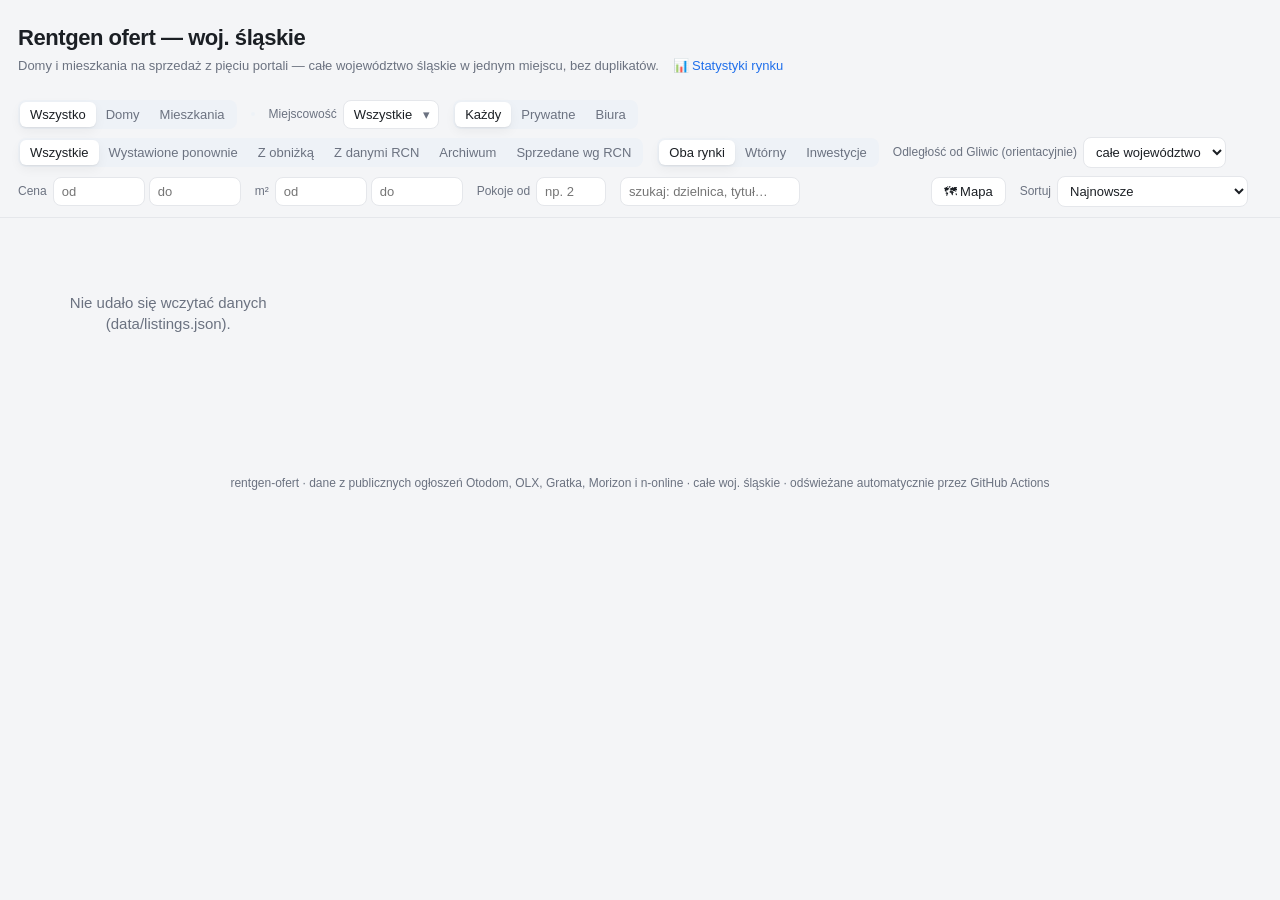
==== site/index.html @ e2221641 "New features" ====
<!doctype html>
<html lang="pl">
<head>
  <meta charset="utf-8">
  <meta name="viewport" content="width=device-width, initial-scale=1">
  <title>Rentgen ofert — woj. śląskie</title>
  <meta name="description" content="Wszystkie oferty sprzedaży domów i mieszkań w województwie śląskim (Otodom, OLX, Gratka, Morizon, n-online) w jednym miejscu.">
  <link rel="stylesheet" href="styles.css?v=8">
</head>
<body>
  <header>
    <h1>Rentgen ofert — woj. śląskie</h1>
    <div class="sub">Domy i mieszkania na sprzedaż z pięciu portali — całe województwo śląskie w jednym miejscu, bez duplikatów.
    <a class="backlink" href="stats.html">📊 Statystyki rynku</a></div>
    <div class="stats" id="stats"></div>
  </header>

  <div class="controls">
    <div class="group">
      <div class="seg" data-key="type">
        <button data-val="all" class="active">Wszystko</button>
        <button data-val="house">Domy</button>
        <button data-val="flat">Mieszkania</button>
      </div>
    </div>
    <div class="group">
      <div class="seg" data-key="source" id="source-seg"></div>
    </div>
    <div class="group"><label>Miejscowość</label>
      <div class="ms" id="loc-ms">
        <button type="button" class="ms-btn" id="loc-btn">Wszystkie</button>
        <div class="ms-pop" id="loc-pop" hidden>
          <input type="search" id="loc-search" placeholder="szukaj miejscowości…" autocomplete="off">
          <div class="ms-list" id="loc-list"></div>
          <div class="ms-foot"><button type="button" id="loc-clear">wyczyść wybór</button></div>
        </div>
      </div>
    </div>
    <div class="group">
      <div class="seg" data-key="owner">
        <button data-val="all" class="active">Każdy</button>
        <button data-val="private">Prywatne</button>
        <button data-val="agency">Biura</button>
      </div>
    </div>
    <div class="group">
      <div class="seg" data-key="history">
        <button data-val="all" class="active">Wszystkie</button>
        <button data-val="relisted">Wystawione ponownie</button>
        <button data-val="dropped">Z obniżką</button>
        <button data-val="rcn">Z danymi RCN</button>
        <button data-val="sold">Archiwum</button>
        <button data-val="sold_rcn">Sprzedane wg RCN</button>
      </div>
    </div>
    <div class="group">
      <div class="seg" data-key="market">
        <button data-val="all" class="active">Oba rynki</button>
        <button data-val="secondary">Wtórny</button>
        <button data-val="primary">Inwestycje</button>
      </div>
    </div>
    <div class="group"><label>Odległość od Gliwic (orientacyjnie)</label>
      <select id="distance">
        <option value="all">całe województwo</option>
        <option value="5">≤ 5 km</option>
        <option value="10">≤ 10 km</option>
        <option value="15">≤ 15 km</option>
        <option value="20">≤ 20 km</option>
        <option value="30">≤ 30 km</option>
        <option value="40">≤ 40 km</option>
      </select>
    </div>
    <div class="group"><label>Cena</label>
      <input class="num" id="min-price" type="number" placeholder="od" min="0" step="10000">
      <input class="num" id="max-price" type="number" placeholder="do" min="0" step="10000">
    </div>
    <div class="group"><label>m²</label>
      <input class="num" id="min-area" type="number" placeholder="od" min="0">
      <input class="num" id="max-area" type="number" placeholder="do" min="0">
    </div>
    <div class="group"><label>Pokoje od</label>
      <input class="num" id="min-rooms" type="number" placeholder="np. 2" min="0" style="width:70px">
    </div>
    <div class="group">
      <input class="txt" id="q" type="search" placeholder="szukaj: dzielnica, tytuł…">
    </div>
    <div class="spacer"></div>
    <div class="group">
      <button type="button" id="map-btn" class="mapbtn" title="pokaż oferty na mapie">🗺 Mapa</button>
    </div>
    <div class="group"><label>Sortuj</label>
      <select id="sort">
        <option value="newest">Najnowsze</option>
        <option value="discount">Największa obniżka</option>
        <option value="vsrcn">Cena vs transakcje RCN ↑</option>
        <option value="price_asc">Cena ↑</option>
        <option value="price_desc">Cena ↓</option>
        <option value="ppm_asc">zł/m² ↑</option>
        <option value="area_desc">Powierzchnia ↓</option>
      </select>
    </div>
    <div class="group" id="count" style="color:var(--muted);font-size:13px"></div>
  </div>

  <main>
    <div class="chips" id="chips" hidden></div>
    <div id="map" hidden></div>
    <div class="grid" id="grid"></div>
  </main>

  <footer>
    rentgen-ofert · dane z publicznych ogłoszeń Otodom, OLX, Gratka, Morizon i n-online · całe woj. śląskie · odświeżane automatycznie przez GitHub Actions
  </footer>

  <script src="app.js?v=20"></script>
</body>
</html>
---- site/styles.css ----
:root {
  --bg: #f4f5f7;
  --card: #ffffff;
  --text: #1b1f24;
  --muted: #6b7280;
  --line: #e5e7eb;
  --accent: #1f6feb;
  --otodom: #00b3a4;
  --olx: #002f34;
  --chip: #eef2f7;
  --shadow: 0 1px 2px rgba(0,0,0,.06), 0 4px 12px rgba(0,0,0,.05);
}
@media (prefers-color-scheme: dark) {
  :root {
    --bg: #0f1216; --card: #181c22; --text: #e6e8eb; --muted: #9aa3ad;
    --line: #2a2f37; --chip: #232932; --shadow: 0 1px 2px rgba(0,0,0,.4);
  }
}
* { box-sizing: border-box; }
body {
  margin: 0; background: var(--bg); color: var(--text);
  font: 15px/1.45 -apple-system, "Segoe UI", Roboto, Helvetica, Arial, sans-serif;
}
a { color: inherit; }
header {
  padding: 22px 18px 8px; max-width: 1280px; margin: 0 auto;
}
h1 { margin: 0; font-size: 22px; letter-spacing: -.02em; }
.sub { color: var(--muted); font-size: 13px; margin-top: 3px; }
.backlink { color: var(--accent); text-decoration: none; margin-left: 10px; }
.backlink:hover { text-decoration: underline; }
.stats { margin-top: 6px; font-size: 13px; color: var(--muted); }
.stats b { color: var(--text); }

.controls {
  position: sticky; top: 0; z-index: 5; background: var(--bg);
  border-bottom: 1px solid var(--line);
  padding: 10px 18px; max-width: 1280px; margin: 0 auto;
  display: flex; flex-wrap: wrap; gap: 8px 14px; align-items: center;
}
.group { display: inline-flex; gap: 4px; align-items: center; }
.group > label { font-size: 12px; color: var(--muted); margin-right: 2px; }
.seg { display: inline-flex; background: var(--chip); border-radius: 8px; padding: 2px; }
.seg button {
  border: 0; background: transparent; color: var(--muted); cursor: pointer;
  padding: 5px 10px; border-radius: 6px; font-size: 13px;
}
.seg button.active { background: var(--card); color: var(--text); box-shadow: var(--shadow); }
input.num, input.txt, select {
  background: var(--card); color: var(--text); border: 1px solid var(--line);
  border-radius: 8px; padding: 6px 8px; font-size: 13px;
}
input.num { width: 92px; }
input.txt { width: 180px; }
.spacer { flex: 1 1 auto; }

main { max-width: 1280px; margin: 14px auto 60px; padding: 0 18px; }
.grid {
  display: grid; gap: 14px;
  grid-template-columns: repeat(auto-fill, minmax(250px, 1fr));
}
.card {
  background: var(--card); border: 1px solid var(--line); border-radius: 12px;
  overflow: hidden; box-shadow: var(--shadow); cursor: pointer;
  display: flex; flex-direction: column; transition: transform .08s ease;
}
.card:hover { transform: translateY(-2px); }
.thumb { aspect-ratio: 4 / 3; background: var(--chip); position: relative; }
.thumb img { width: 100%; height: 100%; object-fit: cover; display: block; }
.thumb .noimg {
  position: absolute; inset: 0; display: grid; place-items: center;
  color: var(--muted); font-size: 13px;
}
.badges { position: absolute; top: 8px; left: 8px; display: flex; gap: 5px; }
.badge {
  font-size: 11px; font-weight: 600; color: #fff; padding: 2px 7px; border-radius: 999px;
}
.badge.otodom { background: var(--otodom); }
.badge.olx { background: var(--olx); }
.badge.gratka { background: #ff5a1f; }
.badge.morizon { background: #2b4c7e; }
.badge\.nieruchomosci-online,
.badge.nieruchomosci-online { background: #2e7d32; }
.tag-priv {
  position: absolute; top: 8px; right: 8px; font-size: 11px; font-weight: 600;
  background: rgba(0,0,0,.62); color: #fff; padding: 2px 7px; border-radius: 999px;
}
.body { padding: 10px 12px 12px; display: flex; flex-direction: column; gap: 4px; }
.price { font-size: 18px; font-weight: 700; letter-spacing: -.01em; }
.price .cheap { color: #1a7f37; }
@media (prefers-color-scheme: dark) { .price .cheap { color: #4ade80; } }
.price .pmax { font-size: 12px; color: var(--muted); font-weight: 500; margin-left: 7px; }
.offers .best { background: #1a7f37; color: #fff; font-size: 10px; font-weight: 700;
  padding: 1px 6px; border-radius: 999px; margin: 0 4px; }
.ppm { font-size: 12px; color: var(--muted); font-weight: 500; }
.facts { font-size: 13px; color: var(--text); }
.title { font-size: 12.5px; color: var(--muted); display: -webkit-box;
  -webkit-line-clamp: 2; -webkit-box-orient: vertical; overflow: hidden; }
.loc { font-size: 12.5px; color: var(--muted); }
.also { margin-top: 4px; font-size: 12px; }
.also a { color: var(--accent); text-decoration: none; }
.offers { margin-top: 6px; padding-top: 6px; border-top: 1px dashed var(--line);
  display: flex; flex-direction: column; gap: 2px; }
.offers-h { font-size: 11px; color: var(--muted); font-weight: 600; margin-bottom: 1px; }
.offers a { color: var(--accent); text-decoration: none; font-size: 12px; }
.offers a:hover { text-decoration: underline; }
.hist { margin-top: 5px; font-size: 12px; color: var(--muted);
  display: flex; flex-wrap: wrap; gap: 3px 8px; align-items: center; }
.hist .relist { background: #b45309; color: #fff; font-weight: 700;
  font-size: 10px; padding: 1px 6px; border-radius: 999px; }
.hist .trail { color: var(--text); }
.hist .since { opacity: .75; }
.empty { text-align: center; color: var(--muted); padding: 60px 0; }
/* town multi-select */
.ms { position: relative; }
.ms-btn {
  background: var(--card); color: var(--text); border: 1px solid var(--line);
  border-radius: 8px; padding: 6px 26px 6px 10px; font-size: 13px; cursor: pointer;
  max-width: 200px; white-space: nowrap; overflow: hidden; text-overflow: ellipsis;
}
.ms-btn::after { content: "▾"; position: absolute; right: 9px; color: var(--muted); }
.ms-btn.has-sel { border-color: var(--accent); color: var(--accent); font-weight: 600; }
.ms-pop {
  position: absolute; top: calc(100% + 6px); left: 0; z-index: 20; width: 280px;
  background: var(--card); border: 1px solid var(--line); border-radius: 10px;
  box-shadow: var(--shadow); padding: 8px; display: flex; flex-direction: column; gap: 6px;
}
.ms-pop input[type="search"] {
  width: 100%; background: var(--bg); color: var(--text); border: 1px solid var(--line);
  border-radius: 7px; padding: 6px 8px; font-size: 13px;
}
.ms-list { max-height: 260px; overflow: auto; display: flex; flex-direction: column; }
.ms-item {
  display: flex; align-items: center; gap: 8px; padding: 5px 6px; border-radius: 6px;
  font-size: 13px; cursor: pointer;
}
.ms-item:hover { background: var(--chip); }
.ms-item span { flex: 1 1 auto; overflow: hidden; text-overflow: ellipsis; white-space: nowrap; }
.ms-item b { color: var(--muted); font-weight: 500; font-size: 11px; }
.ms-empty { color: var(--muted); font-size: 13px; padding: 8px 6px; }
.ms-foot { display: flex; justify-content: flex-end; border-top: 1px solid var(--line); padding-top: 6px; }
.ms-foot button { background: transparent; border: 0; color: var(--accent); font-size: 12px; cursor: pointer; }

/* active-filter chips */
.chips { display: flex; flex-wrap: wrap; gap: 8px; margin: 0 0 14px; }
.chip {
  display: inline-flex; align-items: center; gap: 6px; background: var(--chip);
  color: var(--text); border: 1px solid var(--line); border-radius: 999px;
  padding: 4px 10px; font-size: 12.5px; cursor: pointer;
}
.chip:hover { border-color: var(--accent); }
.chip .x { color: var(--muted); font-size: 11px; }
.chip.reset { background: transparent; color: var(--muted); font-weight: 600; }
.chip.reset:hover { color: var(--accent); }

footer { text-align: center; color: var(--muted); font-size: 12px; padding: 20px; }

/* ---- property lifetime timeline + archive (sold/withdrawn) ---- */
.tl { margin-top: 7px; border-top: 1px dashed var(--line); padding-top: 6px; }
.tl summary { cursor: pointer; font-size: 12px; color: var(--accent); font-weight: 600;
  list-style: none; }
.tl summary::before { content: "▸ "; }
.tl[open] summary::before { content: "▾ "; }
.tl-body { margin-top: 5px; display: flex; flex-direction: column; gap: 3px; }
.tl-row { display: flex; gap: 8px; font-size: 12px; align-items: baseline; }
.tl-date { color: var(--muted); white-space: nowrap; font-variant-numeric: tabular-nums; }
.tl-what { color: var(--text); }
.tl-sale { color: #1a7f37; }
.tl-photos { margin-top: 4px; font-size: 12px; color: var(--muted); }
.tl-photos a { color: var(--accent); text-decoration: none; margin-right: 2px; }
.soldline { margin-top: 5px; font-size: 12.5px; color: #1a7f37; font-weight: 600; }
.goneline { margin-top: 5px; font-size: 12.5px; color: #b45309; font-weight: 600; }
.pastsale { margin-top: 4px; font-size: 12px; color: var(--text); }
.card.gone .thumb img { filter: grayscale(60%); opacity: .85; }
.tag-gone { position: absolute; bottom: 8px; left: 8px; background: #6b7280; color: #fff;
  font-size: 10px; font-weight: 700; padding: 2px 7px; border-radius: 6px;
  text-transform: uppercase; letter-spacing: .03em; }
.tag-gone.sold { background: #1a7f37; }

/* ---- chunked grid rendering ---- */
.card { content-visibility: auto; contain-intrinsic-size: 420px; }
.sentinel { height: 1px; grid-column: 1 / -1; }

/* ---- developer new-builds ---- */
.tag-dev { position: absolute; top: 8px; right: 8px; background: #6d28d9; color: #fff;
  font-size: 10px; font-weight: 700; padding: 2px 7px; border-radius: 6px;
  text-transform: uppercase; letter-spacing: .03em; }

/* [hidden] must win over display rules (lost in an earlier file truncation —
   .ms-pop sets display:flex which otherwise overrides the UA hidden style) */
[hidden] { display: none !important; }

/* ---- pin-address form on cards ---- */
.pinbox { margin-top: 6px; }
.pinbox summary { cursor: pointer; font-size: 12px; color: var(--muted); list-style: none; }
.pinbox summary:hover { color: var(--accent); }
.pin-form { margin-top: 6px; display: flex; flex-wrap: wrap; gap: 5px; align-items: center; }
.pin-form input { background: var(--chip); border: 1px solid var(--line); color: var(--text);
  border-radius: 6px; padding: 4px 7px; font-size: 12px; }
.pin-ul { flex: 1 1 120px; min-width: 110px; }
.pin-nr { width: 52px; }
.pin-x { width: 78px; }
.pin-copy { background: var(--accent); color: #fff; border: 0; border-radius: 6px;
  padding: 5px 9px; font-size: 12px; font-weight: 600; cursor: pointer; }
.pin-hint { flex-basis: 100%; font-size: 11px; color: var(--muted); }

/* ---- in-browser RCN check results ---- */
.pin-check { background: #1a7f37; color: #fff; border: 0; border-radius: 6px;
  padding: 5px 9px; font-size: 12px; font-weight: 600; cursor: pointer; }
.pin-check:disabled { opacity: .6; cursor: wait; }
.pin-results { flex-basis: 100%; font-size: 12px; margin-top: 4px; color: var(--text); }
.pin-deeds { margin-top: 4px; display: flex; flex-direction: column; gap: 2px; }
.pin-links { margin-top: 3px; }
.pin-links a { color: var(--accent); text-decoration: none; font-size: 12px; }
.pin-links a:hover { text-decoration: underline; }
.tl-src { color: var(--muted); font-size: 11px; }
.tl-src a { color: var(--accent); text-decoration: none; }
.hist .drop { background: #166534; color: #fff; font-weight: 700; font-size: 11px;
  padding: 1px 6px; border-radius: 6px; }

/* ---- cena vs transakcje RCN + negotiation arguments ---- */
.vsrcn { font-size: 12px; color: var(--muted); }
.vsrcn b { font-weight: 700; }
.vsrcn.over b { color: #b91c1c; }
.vsrcn.under b { color: #1a7f37; }
@media (prefers-color-scheme: dark) {
  .vsrcn.over b { color: #f87171; }
  .vsrcn.under b { color: #4ade80; }
}
.vsrcn-med { font-size: 11px; opacity: .8; }
.nego { margin-top: 7px; border-top: 1px dashed var(--line); padding-top: 6px; }
.nego summary { cursor: pointer; font-size: 12px; color: var(--accent); font-weight: 600;
  list-style: none; }
.nego summary::before { content: "▸ "; }
.nego[open] summary::before { content: "▾ "; }
.nego-body { margin-top: 5px; display: flex; flex-direction: column; gap: 4px; }
.nego-row { font-size: 12px; color: var(--text); }

/* ---- map view ---- */
.mapbtn { background: var(--card); color: var(--text); border: 1px solid var(--line);
  border-radius: 8px; padding: 6px 12px; font-size: 13px; cursor: pointer; }
.mapbtn.active { border-color: var(--accent); color: var(--accent); font-weight: 600; }
#map { height: 68vh; border: 1px solid var(--line); border-radius: 12px;
  margin: 0 0 14px; z-index: 1; background: var(--chip); }
.map-legend { background: var(--card); color: var(--text); border: 1px solid var(--line);
  border-radius: 8px; box-shadow: var(--shadow); padding: 7px 10px;
  font-size: 12px; line-height: 1.7; }
.map-legend .dot { display: inline-block; width: 10px; height: 10px; border-radius: 50%;
  margin: 0 4px 0 6px; vertical-align: -1px; }
.map-legend .dot:first-of-type { margin-left: 0; }
.map-pop { font: 13px/1.4 inherit; max-width: 260px; }
.map-pop img { width: 100%; max-height: 140px; object-fit: cover; border-radius: 8px;
  margin-bottom: 5px; }
.map-pop .price { font-weight: 700; font-size: 15px; }
.map-pop .facts { color: var(--muted); font-size: 12px; margin-top: 2px; }
.map-pop .t { font-size: 12px; margin-top: 3px; display: -webkit-box;
  -webkit-line-clamp: 2; -webkit-box-orient: vertical; overflow: hidden; }
.map-pop .approx { color: var(--muted); font-size: 11px; margin-top: 3px; }
.map-pop a { color: var(--accent); text-decoration: none; font-size: 12px;
  display: inline-block; margin-top: 4px; }
.leaflet-popup-content-wrapper, .leaflet-popup-tip {
  background: var(--card); color: var(--text); }
.leaflet-container { font: inherit; }
@media (prefers-color-scheme: dark) {
  .leaflet-tile { filter: invert(1) hue-rotate(180deg) brightness(.92) contrast(.9) saturate(.65); }
  .leaflet-control-attribution { background: rgba(24,28,34,.8); color: var(--muted); }
}
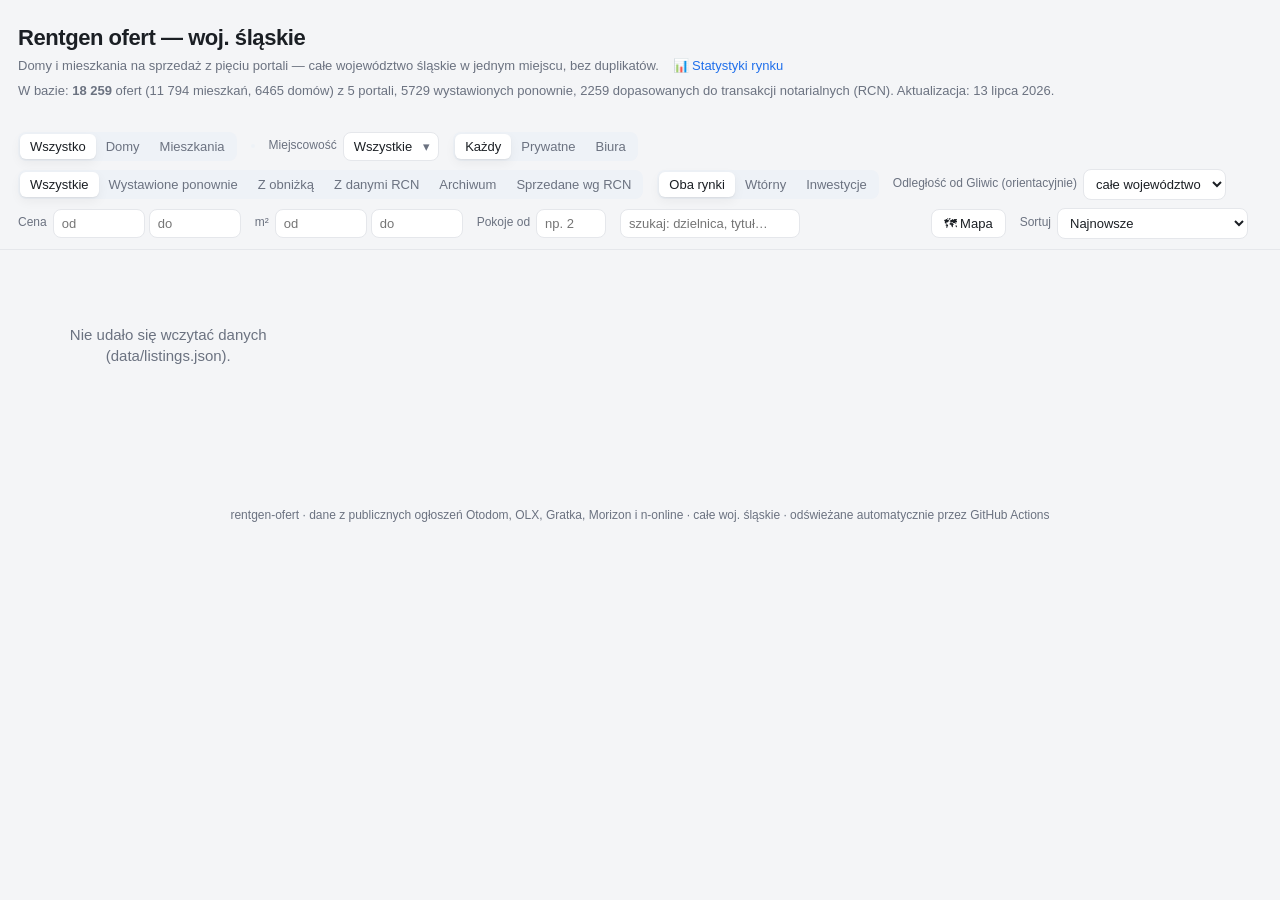
==== commit d421add3: "Agent-readiness: no-JS summary, Dataset JSON-LD, llms.txt, OG/canonical, robots+sitemap, 404 - scrip" ====
--- a/site/index.html
+++ b/site/index.html
@@ -5,6 +5,22 @@
   <meta name="viewport" content="width=device-width, initial-scale=1">
   <title>Rentgen ofert — woj. śląskie</title>
   <meta name="description" content="Wszystkie oferty sprzedaży domów i mieszkań w województwie śląskim (Otodom, OLX, Gratka, Morizon, n-online) w jednym miejscu.">
+  <link rel="canonical" href="https://110kc3.github.io/rentgen-ofert/">
+  <link rel="icon" href="favicon.svg" type="image/svg+xml">
+  <meta property="og:type" content="website">
+  <meta property="og:title" content="Rentgen ofert — woj. śląskie">
+  <meta property="og:description" content="Domy i mieszkania na sprzedaż z pięciu portali — całe województwo śląskie w jednym miejscu, bez duplikatów, z historią cen i cenami RCN.">
+  <meta property="og:url" content="https://110kc3.github.io/rentgen-ofert/">
+  <meta property="og:site_name" content="Rentgen ofert">
+  <meta property="og:locale" content="pl_PL">
+  <meta property="og:image" content="https://110kc3.github.io/rentgen-ofert/og.png">
+  <meta name="twitter:card" content="summary_large_image">
+  <meta name="twitter:title" content="Rentgen ofert — woj. śląskie">
+  <meta name="twitter:description" content="Domy i mieszkania na sprzedaż z pięciu portali — całe województwo śląskie w jednym miejscu, bez duplikatów.">
+  <meta name="twitter:image" content="https://110kc3.github.io/rentgen-ofert/og.png">
+  <!-- jsonld:start -->
+  <script type="application/ld+json">{"@context":"https://schema.org","@graph":[{"@type":"WebSite","name":"Rentgen ofert — woj. śląskie","url":"https://110kc3.github.io/rentgen-ofert/","inLanguage":"pl","description":"Wszystkie oferty sprzedaży domów i mieszkań w województwie śląskim (Otodom, OLX, Gratka, Morizon, n-online) w jednym miejscu, bez duplikatów, z historią cen i cenami transakcyjnymi RCN."},{"@type":"Dataset","name":"Oferty sprzedaży domów i mieszkań — woj. śląskie","description":"18 259 aktualnych ofert z 5 portali, odświeżane dwa razy dziennie; historia cen i dopasowania do transakcji notarialnych (RCN).","url":"https://110kc3.github.io/rentgen-ofert/","inLanguage":"pl","dateModified":"2026-07-13T12:20:13+00:00","isAccessibleForFree":true,"distribution":[{"@type":"DataDownload","encodingFormat":"application/json","contentUrl":"https://110kc3.github.io/rentgen-ofert/data/slaskie/meta.json"},{"@type":"DataDownload","encodingFormat":"application/json","contentUrl":"https://110kc3.github.io/rentgen-ofert/data/slaskie/stats.json"},{"@type":"DataDownload","encodingFormat":"application/json","contentUrl":"https://110kc3.github.io/rentgen-ofert/data/slaskie/rcnstats.json"},{"@type":"DataDownload","encodingFormat":"application/json","contentUrl":"https://110kc3.github.io/rentgen-ofert/data/slaskie/index.json","contentSize":"13 MB"},{"@type":"DataDownload","encodingFormat":"application/json","contentUrl":"https://110kc3.github.io/rentgen-ofert/data/slaskie/manifest.json"},{"@type":"DataDownload","encodingFormat":"application/json","contentUrl":"https://110kc3.github.io/rentgen-ofert/data/slaskie/archive.json","contentSize":"2 MB"}]}]}</script>
+<!-- jsonld:end -->
   <link rel="stylesheet" href="styles.css?v=8">
 </head>
 <body>
@@ -13,6 +29,15 @@
     <div class="sub">Domy i mieszkania na sprzedaż z pięciu portali — całe województwo śląskie w jednym miejscu, bez duplikatów.
     <a class="backlink" href="stats.html">📊 Statystyki rynku</a></div>
     <div class="stats" id="stats"></div>
+    <!-- summary:start -->
+    <p class="sub" id="data-summary">W bazie: <b>18 259</b> ofert
+    (11 794 mieszkań, 6465 domów) z 5 portali,
+    5729 wystawionych ponownie, 2259 dopasowanych do
+    transakcji notarialnych (RCN). Aktualizacja: 13 lipca 2026.</p>
+    <noscript><p class="sub">Lista ofert wymaga JavaScriptu. Surowe dane (JSON):
+    <a href="data/slaskie/meta.json">meta.json</a>, <a href="data/slaskie/stats.json">stats.json</a>,
+    <a href="data/slaskie/rcnstats.json">rcnstats.json</a> — pełny katalog w <a href="llms.txt">llms.txt</a>.</p></noscript>
+<!-- summary:end -->
   </header>
 
   <div class="controls">
--- a/site/styles.css
+++ b/site/styles.css
@@ -99,11 +99,15 @@
 .loc { font-size: 12.5px; color: var(--muted); }
 .also { margin-top: 4px; font-size: 12px; }
 .also a { color: var(--accent); text-decoration: none; }
-.offers { margin-top: 6px; padding-top: 6px; border-top: 1px dashed var(--line);
-  display: flex; flex-direction: column; gap: 2px; }
-.offers-h { font-size: 11px; color: var(--muted); font-weight: 600; margin-bottom: 1px; }
+.offers { margin-top: 6px; padding-top: 6px; border-top: 1px dashed var(--line); }
+.offers-h { font-size: 11px; color: var(--muted); font-weight: 600; margin-bottom: 1px;
+  cursor: pointer; list-style: none; }
+.offers-h::before { content: "▸ "; }
+.offers[open] .offers-h::before { content: "▾ "; }
+.offers-body { display: flex; flex-direction: column; gap: 2px; margin-top: 2px; }
 .offers a { color: var(--accent); text-decoration: none; font-size: 12px; }
 .offers a:hover { text-decoration: underline; }
+.lz { color: var(--muted); font-size: 12px; }
 .hist { margin-top: 5px; font-size: 12px; color: var(--muted);
   display: flex; flex-wrap: wrap; gap: 3px 8px; align-items: center; }
 .hist .relist { background: #b45309; color: #fff; font-weight: 700;
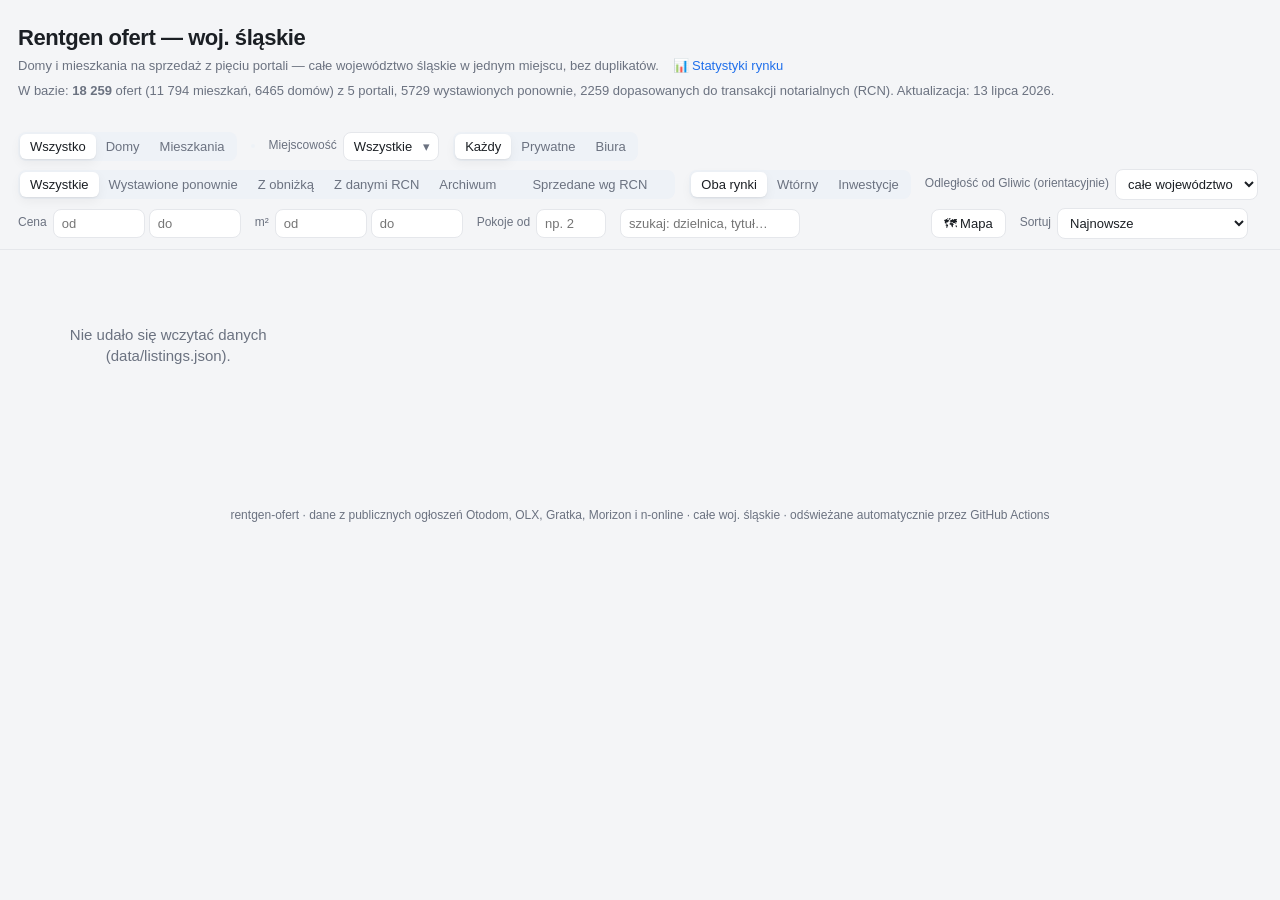
==== commit 0fbb73b8: "fix: explain empty views — RCN register freshness + filter blame "Sprzedane wg RCN" looked broken. I" ====
--- a/site/index.html
+++ b/site/index.html
@@ -6,6 +6,11 @@
   <title>Rentgen ofert — woj. śląskie</title>
   <meta name="description" content="Wszystkie oferty sprzedaży domów i mieszkań w województwie śląskim (Otodom, OLX, Gratka, Morizon, n-online) w jednym miejscu.">
   <link rel="canonical" href="https://110kc3.github.io/rentgen-ofert/">
+  <!-- Machine-readable twins. meta.json is the small summary (counts, freshness);
+       the full 13 MB offer index and the rest are listed as DataDownload nodes in
+       the Dataset JSON-LD below. -->
+  <link rel="alternate" type="text/markdown" href="https://110kc3.github.io/rentgen-ofert/llms.txt" title="llms.txt">
+  <link rel="alternate" type="application/json" href="https://110kc3.github.io/rentgen-ofert/data/slaskie/meta.json" title="Podsumowanie danych (JSON)">
   <link rel="icon" href="favicon.svg" type="image/svg+xml">
   <meta property="og:type" content="website">
   <meta property="og:title" content="Rentgen ofert — woj. śląskie">
@@ -74,8 +79,8 @@
         <button data-val="relisted">Wystawione ponownie</button>
         <button data-val="dropped">Z obniżką</button>
         <button data-val="rcn">Z danymi RCN</button>
-        <button data-val="sold">Archiwum</button>
-        <button data-val="sold_rcn">Sprzedane wg RCN</button>
+        <button data-val="sold">Archiwum<span class="segcount" id="cnt-sold"></span></button>
+        <button data-val="sold_rcn">Sprzedane wg RCN<span class="segcount" id="cnt-sold-rcn"></span></button>
       </div>
     </div>
     <div class="group">
--- a/site/styles.css
+++ b/site/styles.css
@@ -46,6 +46,15 @@
   padding: 5px 10px; border-radius: 6px; font-size: 13px;
 }
 .seg button.active { background: var(--card); color: var(--text); box-shadow: var(--shadow); }
+/* how many rows a view holds — an empty archive view otherwise reads as broken */
+.segcount {
+  display: inline-block; margin-left: 6px; padding: 0 5px; border-radius: 999px;
+  background: var(--line); color: var(--muted);
+  font-size: 11px; font-weight: 700; line-height: 16px; vertical-align: 1px;
+}
+.seg button.active .segcount { background: var(--accent); color: #fff; }
+.segcount.zero { opacity: .55; }
+.seg button.active .segcount.zero { background: var(--line); color: var(--muted); }
 input.num, input.txt, select {
   background: var(--card); color: var(--text); border: 1px solid var(--line);
   border-radius: 8px; padding: 6px 8px; font-size: 13px;
@@ -115,6 +124,13 @@
 .hist .trail { color: var(--text); }
 .hist .since { opacity: .75; }
 .empty { text-align: center; color: var(--muted); padding: 60px 0; }
+.empty p { margin: 0 auto 10px; max-width: 60ch; line-height: 1.5; }
+.empty b { color: var(--text); }
+.empty-warn { color: var(--text); background: var(--chip); border: 1px solid var(--line);
+  border-radius: 10px; padding: 10px 14px; }
+.empty-muted { font-size: 12.5px; opacity: .85; }
+.empty-actions { display: flex; flex-wrap: wrap; gap: 8px; justify-content: center; margin-top: 14px; }
+.empty-actions .chip .n { color: var(--muted); font-size: 11px; font-weight: 700; }
 /* town multi-select */
 .ms { position: relative; }
 .ms-btn {
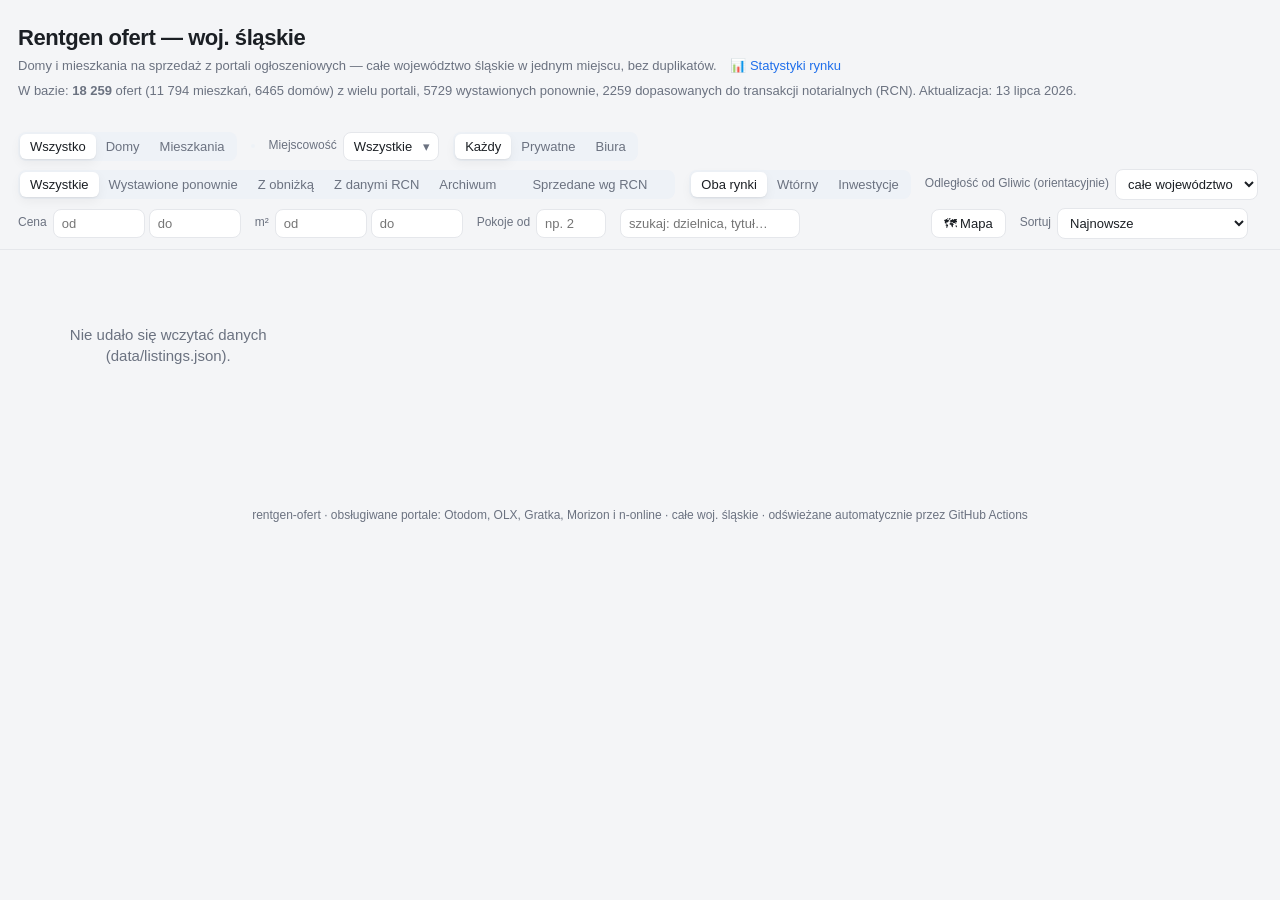
==== commit 5b936ac2: "fix: harden scraper service request handling" ====
--- a/site/index.html
+++ b/site/index.html
@@ -14,29 +14,29 @@
   <link rel="icon" href="favicon.svg" type="image/svg+xml">
   <meta property="og:type" content="website">
   <meta property="og:title" content="Rentgen ofert — woj. śląskie">
-  <meta property="og:description" content="Domy i mieszkania na sprzedaż z pięciu portali — całe województwo śląskie w jednym miejscu, bez duplikatów, z historią cen i cenami RCN.">
+  <meta property="og:description" content="Domy i mieszkania na sprzedaż z portali ogłoszeniowych — całe województwo śląskie w jednym miejscu, bez duplikatów, z historią cen i cenami RCN.">
   <meta property="og:url" content="https://110kc3.github.io/rentgen-ofert/">
   <meta property="og:site_name" content="Rentgen ofert">
   <meta property="og:locale" content="pl_PL">
   <meta property="og:image" content="https://110kc3.github.io/rentgen-ofert/og.png">
   <meta name="twitter:card" content="summary_large_image">
   <meta name="twitter:title" content="Rentgen ofert — woj. śląskie">
-  <meta name="twitter:description" content="Domy i mieszkania na sprzedaż z pięciu portali — całe województwo śląskie w jednym miejscu, bez duplikatów.">
+  <meta name="twitter:description" content="Domy i mieszkania na sprzedaż z portali ogłoszeniowych — całe województwo śląskie w jednym miejscu, bez duplikatów.">
   <meta name="twitter:image" content="https://110kc3.github.io/rentgen-ofert/og.png">
   <!-- jsonld:start -->
-  <script type="application/ld+json">{"@context":"https://schema.org","@graph":[{"@type":"WebSite","name":"Rentgen ofert — woj. śląskie","url":"https://110kc3.github.io/rentgen-ofert/","inLanguage":"pl","description":"Wszystkie oferty sprzedaży domów i mieszkań w województwie śląskim (Otodom, OLX, Gratka, Morizon, n-online) w jednym miejscu, bez duplikatów, z historią cen i cenami transakcyjnymi RCN."},{"@type":"Dataset","name":"Oferty sprzedaży domów i mieszkań — woj. śląskie","description":"18 259 aktualnych ofert z 5 portali, odświeżane dwa razy dziennie; historia cen i dopasowania do transakcji notarialnych (RCN).","url":"https://110kc3.github.io/rentgen-ofert/","inLanguage":"pl","dateModified":"2026-07-13T12:20:13+00:00","isAccessibleForFree":true,"distribution":[{"@type":"DataDownload","encodingFormat":"application/json","contentUrl":"https://110kc3.github.io/rentgen-ofert/data/slaskie/meta.json"},{"@type":"DataDownload","encodingFormat":"application/json","contentUrl":"https://110kc3.github.io/rentgen-ofert/data/slaskie/stats.json"},{"@type":"DataDownload","encodingFormat":"application/json","contentUrl":"https://110kc3.github.io/rentgen-ofert/data/slaskie/rcnstats.json"},{"@type":"DataDownload","encodingFormat":"application/json","contentUrl":"https://110kc3.github.io/rentgen-ofert/data/slaskie/index.json","contentSize":"13 MB"},{"@type":"DataDownload","encodingFormat":"application/json","contentUrl":"https://110kc3.github.io/rentgen-ofert/data/slaskie/manifest.json"},{"@type":"DataDownload","encodingFormat":"application/json","contentUrl":"https://110kc3.github.io/rentgen-ofert/data/slaskie/archive.json","contentSize":"2 MB"}]}]}</script>
+  <script type="application/ld+json">{"@context":"https://schema.org","@graph":[{"@type":"WebSite","name":"Rentgen ofert — woj. śląskie","url":"https://110kc3.github.io/rentgen-ofert/","inLanguage":"pl","description":"Wszystkie oferty sprzedaży domów i mieszkań w województwie śląskim (Otodom, OLX, Gratka, Morizon, n-online) w jednym miejscu, bez duplikatów, z historią cen i cenami transakcyjnymi RCN."},{"@type":"Dataset","name":"Oferty sprzedaży domów i mieszkań — woj. śląskie","description":"18 259 aktualnych ofert z wielu portali, odświeżane dwa razy dziennie; historia cen i dopasowania do transakcji notarialnych (RCN).","url":"https://110kc3.github.io/rentgen-ofert/","inLanguage":"pl","dateModified":"2026-07-13T12:20:13+00:00","isAccessibleForFree":true,"distribution":[{"@type":"DataDownload","encodingFormat":"application/json","contentUrl":"https://110kc3.github.io/rentgen-ofert/data/slaskie/meta.json"},{"@type":"DataDownload","encodingFormat":"application/json","contentUrl":"https://110kc3.github.io/rentgen-ofert/data/slaskie/stats.json"},{"@type":"DataDownload","encodingFormat":"application/json","contentUrl":"https://110kc3.github.io/rentgen-ofert/data/slaskie/rcnstats.json"},{"@type":"DataDownload","encodingFormat":"application/json","contentUrl":"https://110kc3.github.io/rentgen-ofert/data/slaskie/index.json","contentSize":"13 MB"},{"@type":"DataDownload","encodingFormat":"application/json","contentUrl":"https://110kc3.github.io/rentgen-ofert/data/slaskie/manifest.json"},{"@type":"DataDownload","encodingFormat":"application/json","contentUrl":"https://110kc3.github.io/rentgen-ofert/data/slaskie/archive.json","contentSize":"2 MB"}]}]}</script>
 <!-- jsonld:end -->
   <link rel="stylesheet" href="styles.css?v=8">
 </head>
 <body>
   <header>
     <h1>Rentgen ofert — woj. śląskie</h1>
-    <div class="sub">Domy i mieszkania na sprzedaż z pięciu portali — całe województwo śląskie w jednym miejscu, bez duplikatów.
+    <div class="sub">Domy i mieszkania na sprzedaż z portali ogłoszeniowych — całe województwo śląskie w jednym miejscu, bez duplikatów.
     <a class="backlink" href="stats.html">📊 Statystyki rynku</a></div>
     <div class="stats" id="stats"></div>
     <!-- summary:start -->
     <p class="sub" id="data-summary">W bazie: <b>18 259</b> ofert
-    (11 794 mieszkań, 6465 domów) z 5 portali,
+    (11 794 mieszkań, 6465 domów) z wielu portali,
     5729 wystawionych ponownie, 2259 dopasowanych do
     transakcji notarialnych (RCN). Aktualizacja: 13 lipca 2026.</p>
     <noscript><p class="sub">Lista ofert wymaga JavaScriptu. Surowe dane (JSON):
@@ -90,7 +90,7 @@
         <button data-val="primary">Inwestycje</button>
       </div>
     </div>
-    <div class="group"><label>Odległość od Gliwic (orientacyjnie)</label>
+    <div class="group" id="distance-group"><label id="distance-label">Odległość od Gliwic (orientacyjnie)</label>
       <select id="distance">
         <option value="all">całe województwo</option>
         <option value="5">≤ 5 km</option>
@@ -140,7 +140,7 @@
   </main>
 
   <footer>
-    rentgen-ofert · dane z publicznych ogłoszeń Otodom, OLX, Gratka, Morizon i n-online · całe woj. śląskie · odświeżane automatycznie przez GitHub Actions
+    rentgen-ofert · obsługiwane portale: Otodom, OLX, Gratka, Morizon i n-online · całe woj. śląskie · odświeżane automatycznie przez GitHub Actions
   </footer>
 
   <script src="app.js?v=20"></script>
--- a/site/styles.css
+++ b/site/styles.css
@@ -31,6 +31,9 @@
 .backlink:hover { text-decoration: underline; }
 .stats { margin-top: 6px; font-size: 13px; color: var(--muted); }
 .stats b { color: var(--text); }
+.coverage-health { display: block; margin-top: 3px; }
+.coverage-health.partial, .coverage-health.unknown { color: #9a6700; }
+.coverage-health.blocked { color: #b42318; }
 
 .controls {
   position: sticky; top: 0; z-index: 5; background: var(--bg);
@@ -46,6 +49,24 @@
   padding: 5px 10px; border-radius: 6px; font-size: 13px;
 }
 .seg button.active { background: var(--card); color: var(--text); box-shadow: var(--shadow); }
+.seg button:disabled { cursor: not-allowed; opacity: .72; }
+.seg button.source-blocked:disabled { color: #b42318; opacity: 1; }
+.source-count {
+  display: inline-block; margin-left: 5px; padding: 0 5px; border-radius: 999px;
+  background: var(--line); color: var(--muted); font-size: 10px; font-weight: 700;
+  line-height: 15px; vertical-align: 1px;
+}
+.source-blocked .source-count { background: #fef3f2; color: #b42318; }
+.source-warning {
+  display: inline-grid; place-items: center; width: 15px; height: 15px;
+  margin-left: 4px; border-radius: 50%; background: #f5a623; color: #1b1f24;
+  font-size: 10px; font-weight: 800; vertical-align: 1px;
+}
+@media (prefers-color-scheme: dark) {
+  .coverage-health.partial, .coverage-health.unknown { color: #facc15; }
+  .coverage-health.blocked, .seg button.source-blocked:disabled { color: #fda29b; }
+  .source-blocked .source-count { background: #4a1d1a; color: #fda29b; }
+}
 /* how many rows a view holds — an empty archive view otherwise reads as broken */
 .segcount {
   display: inline-block; margin-left: 6px; padding: 0 5px; border-radius: 999px;
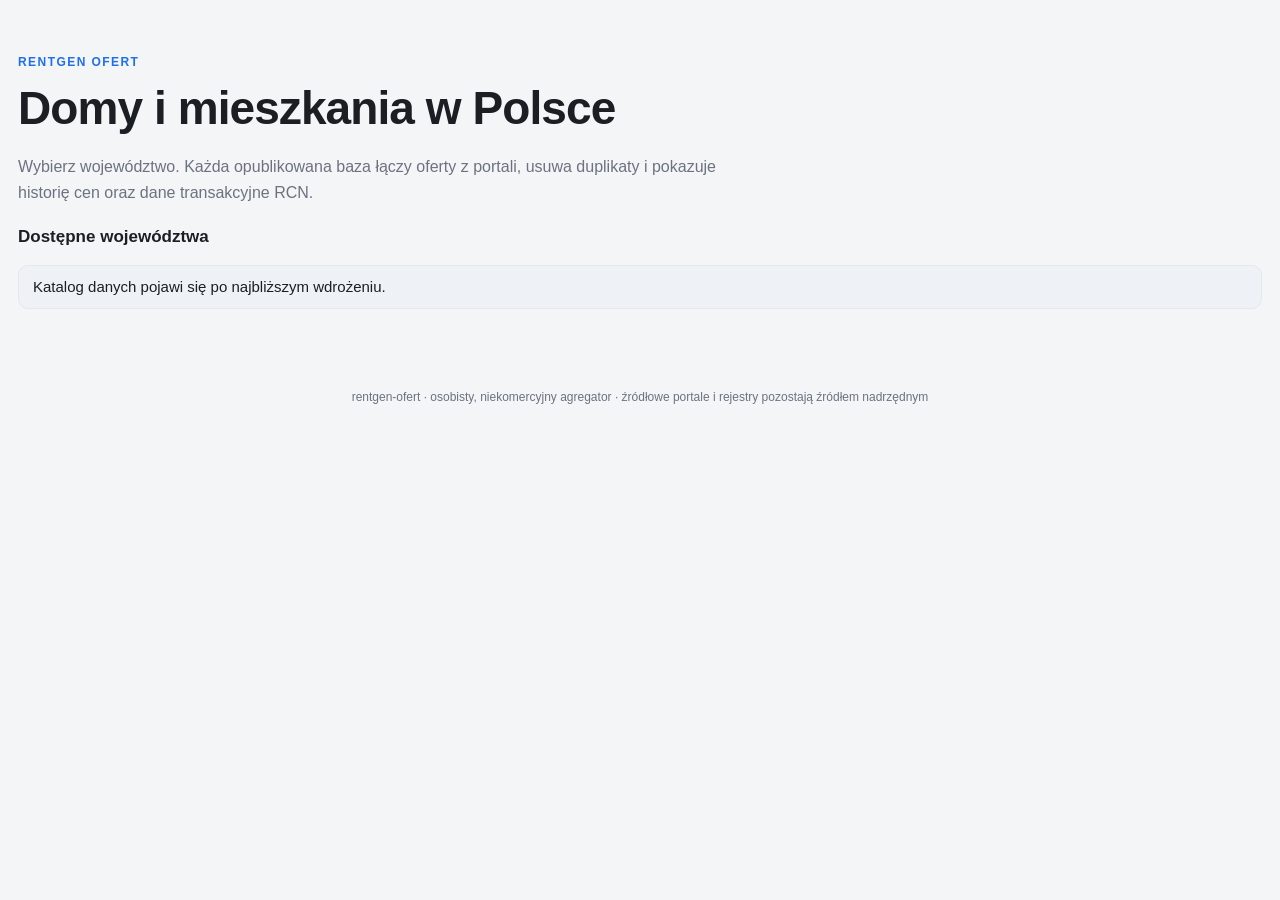
==== commit 4131f035: "feat: build regional catalog and stable pages" ====
--- a/site/index.html
+++ b/site/index.html
@@ -3,146 +3,66 @@
 <head>
   <meta charset="utf-8">
   <meta name="viewport" content="width=device-width, initial-scale=1">
-  <title>Rentgen ofert — woj. śląskie</title>
-  <meta name="description" content="Wszystkie oferty sprzedaży domów i mieszkań w województwie śląskim (Otodom, OLX, Gratka, Morizon, n-online) w jednym miejscu.">
+  <title>Rentgen ofert — domy i mieszkania w Polsce</title>
+  <meta name="description" content="Wybierz województwo i przeglądaj zagregowane oferty sprzedaży domów i mieszkań bez duplikatów, z historią cen i danymi RCN.">
   <link rel="canonical" href="https://110kc3.github.io/rentgen-ofert/">
-  <!-- Machine-readable twins. meta.json is the small summary (counts, freshness);
-       the full 13 MB offer index and the rest are listed as DataDownload nodes in
-       the Dataset JSON-LD below. -->
   <link rel="alternate" type="text/markdown" href="https://110kc3.github.io/rentgen-ofert/llms.txt" title="llms.txt">
-  <link rel="alternate" type="application/json" href="https://110kc3.github.io/rentgen-ofert/data/slaskie/meta.json" title="Podsumowanie danych (JSON)">
+  <link rel="alternate" type="application/json" href="https://110kc3.github.io/rentgen-ofert/data/regions.json" title="Katalog regionów (JSON)">
   <link rel="icon" href="favicon.svg" type="image/svg+xml">
   <meta property="og:type" content="website">
-  <meta property="og:title" content="Rentgen ofert — woj. śląskie">
-  <meta property="og:description" content="Domy i mieszkania na sprzedaż z portali ogłoszeniowych — całe województwo śląskie w jednym miejscu, bez duplikatów, z historią cen i cenami RCN.">
+  <meta property="og:title" content="Rentgen ofert — domy i mieszkania w Polsce">
+  <meta property="og:description" content="Regionalne bazy ofert sprzedaży nieruchomości bez duplikatów, z historią cen i danymi transakcyjnymi RCN.">
   <meta property="og:url" content="https://110kc3.github.io/rentgen-ofert/">
   <meta property="og:site_name" content="Rentgen ofert">
   <meta property="og:locale" content="pl_PL">
   <meta property="og:image" content="https://110kc3.github.io/rentgen-ofert/og.png">
   <meta name="twitter:card" content="summary_large_image">
-  <meta name="twitter:title" content="Rentgen ofert — woj. śląskie">
-  <meta name="twitter:description" content="Domy i mieszkania na sprzedaż z portali ogłoszeniowych — całe województwo śląskie w jednym miejscu, bez duplikatów.">
+  <meta name="twitter:title" content="Rentgen ofert — domy i mieszkania w Polsce">
+  <meta name="twitter:description" content="Wybierz województwo i przejrzyj oferty bez duplikatów, z historią cen i danymi RCN.">
   <meta name="twitter:image" content="https://110kc3.github.io/rentgen-ofert/og.png">
   <!-- jsonld:start -->
-  <script type="application/ld+json">{"@context":"https://schema.org","@graph":[{"@type":"WebSite","name":"Rentgen ofert — woj. śląskie","url":"https://110kc3.github.io/rentgen-ofert/","inLanguage":"pl","description":"Wszystkie oferty sprzedaży domów i mieszkań w województwie śląskim (Otodom, OLX, Gratka, Morizon, n-online) w jednym miejscu, bez duplikatów, z historią cen i cenami transakcyjnymi RCN."},{"@type":"Dataset","name":"Oferty sprzedaży domów i mieszkań — woj. śląskie","description":"18 259 aktualnych ofert z wielu portali, odświeżane dwa razy dziennie; historia cen i dopasowania do transakcji notarialnych (RCN).","url":"https://110kc3.github.io/rentgen-ofert/","inLanguage":"pl","dateModified":"2026-07-13T12:20:13+00:00","isAccessibleForFree":true,"distribution":[{"@type":"DataDownload","encodingFormat":"application/json","contentUrl":"https://110kc3.github.io/rentgen-ofert/data/slaskie/meta.json"},{"@type":"DataDownload","encodingFormat":"application/json","contentUrl":"https://110kc3.github.io/rentgen-ofert/data/slaskie/stats.json"},{"@type":"DataDownload","encodingFormat":"application/json","contentUrl":"https://110kc3.github.io/rentgen-ofert/data/slaskie/rcnstats.json"},{"@type":"DataDownload","encodingFormat":"application/json","contentUrl":"https://110kc3.github.io/rentgen-ofert/data/slaskie/index.json","contentSize":"13 MB"},{"@type":"DataDownload","encodingFormat":"application/json","contentUrl":"https://110kc3.github.io/rentgen-ofert/data/slaskie/manifest.json"},{"@type":"DataDownload","encodingFormat":"application/json","contentUrl":"https://110kc3.github.io/rentgen-ofert/data/slaskie/archive.json","contentSize":"2 MB"}]}]}</script>
+  <script type="application/ld+json">{"@context":"https://schema.org","@type":"WebSite","name":"Rentgen ofert","url":"https://110kc3.github.io/rentgen-ofert/","inLanguage":"pl"}</script>
 <!-- jsonld:end -->
-  <link rel="stylesheet" href="styles.css?v=8">
+  <link rel="stylesheet" href="styles.css?v=9">
 </head>
-<body>
-  <header>
-    <h1>Rentgen ofert — woj. śląskie</h1>
-    <div class="sub">Domy i mieszkania na sprzedaż z portali ogłoszeniowych — całe województwo śląskie w jednym miejscu, bez duplikatów.
-    <a class="backlink" href="stats.html">📊 Statystyki rynku</a></div>
-    <div class="stats" id="stats"></div>
-    <!-- summary:start -->
-    <p class="sub" id="data-summary">W bazie: <b>18 259</b> ofert
-    (11 794 mieszkań, 6465 domów) z wielu portali,
-    5729 wystawionych ponownie, 2259 dopasowanych do
-    transakcji notarialnych (RCN). Aktualizacja: 13 lipca 2026.</p>
-    <noscript><p class="sub">Lista ofert wymaga JavaScriptu. Surowe dane (JSON):
-    <a href="data/slaskie/meta.json">meta.json</a>, <a href="data/slaskie/stats.json">stats.json</a>,
-    <a href="data/slaskie/rcnstats.json">rcnstats.json</a> — pełny katalog w <a href="llms.txt">llms.txt</a>.</p></noscript>
-<!-- summary:end -->
+<body class="picker-page">
+  <header class="picker-head">
+    <p class="eyebrow">Rentgen ofert</p>
+    <h1>Domy i mieszkania w Polsce</h1>
+    <p class="picker-lead">Wybierz województwo. Każda opublikowana baza łączy oferty z portali, usuwa duplikaty i pokazuje historię cen oraz dane transakcyjne RCN.</p>
   </header>
 
-  <div class="controls">
-    <div class="group">
-      <div class="seg" data-key="type">
-        <button data-val="all" class="active">Wszystko</button>
-        <button data-val="house">Domy</button>
-        <button data-val="flat">Mieszkania</button>
-      </div>
-    </div>
-    <div class="group">
-      <div class="seg" data-key="source" id="source-seg"></div>
-    </div>
-    <div class="group"><label>Miejscowość</label>
-      <div class="ms" id="loc-ms">
-        <button type="button" class="ms-btn" id="loc-btn">Wszystkie</button>
-        <div class="ms-pop" id="loc-pop" hidden>
-          <input type="search" id="loc-search" placeholder="szukaj miejscowości…" autocomplete="off">
-          <div class="ms-list" id="loc-list"></div>
-          <div class="ms-foot"><button type="button" id="loc-clear">wyczyść wybór</button></div>
-        </div>
-      </div>
-    </div>
-    <div class="group">
-      <div class="seg" data-key="owner">
-        <button data-val="all" class="active">Każdy</button>
-        <button data-val="private">Prywatne</button>
-        <button data-val="agency">Biura</button>
-      </div>
-    </div>
-    <div class="group">
-      <div class="seg" data-key="history">
-        <button data-val="all" class="active">Wszystkie</button>
-        <button data-val="relisted">Wystawione ponownie</button>
-        <button data-val="dropped">Z obniżką</button>
-        <button data-val="rcn">Z danymi RCN</button>
-        <button data-val="sold">Archiwum<span class="segcount" id="cnt-sold"></span></button>
-        <button data-val="sold_rcn">Sprzedane wg RCN<span class="segcount" id="cnt-sold-rcn"></span></button>
-      </div>
-    </div>
-    <div class="group">
-      <div class="seg" data-key="market">
-        <button data-val="all" class="active">Oba rynki</button>
-        <button data-val="secondary">Wtórny</button>
-        <button data-val="primary">Inwestycje</button>
-      </div>
-    </div>
-    <div class="group" id="distance-group"><label id="distance-label">Odległość od Gliwic (orientacyjnie)</label>
-      <select id="distance">
-        <option value="all">całe województwo</option>
-        <option value="5">≤ 5 km</option>
-        <option value="10">≤ 10 km</option>
-        <option value="15">≤ 15 km</option>
-        <option value="20">≤ 20 km</option>
-        <option value="30">≤ 30 km</option>
-        <option value="40">≤ 40 km</option>
-      </select>
-    </div>
-    <div class="group"><label>Cena</label>
-      <input class="num" id="min-price" type="number" placeholder="od" min="0" step="10000">
-      <input class="num" id="max-price" type="number" placeholder="do" min="0" step="10000">
-    </div>
-    <div class="group"><label>m²</label>
-      <input class="num" id="min-area" type="number" placeholder="od" min="0">
-      <input class="num" id="max-area" type="number" placeholder="do" min="0">
-    </div>
-    <div class="group"><label>Pokoje od</label>
-      <input class="num" id="min-rooms" type="number" placeholder="np. 2" min="0" style="width:70px">
-    </div>
-    <div class="group">
-      <input class="txt" id="q" type="search" placeholder="szukaj: dzielnica, tytuł…">
-    </div>
-    <div class="spacer"></div>
-    <div class="group">
-      <button type="button" id="map-btn" class="mapbtn" title="pokaż oferty na mapie">🗺 Mapa</button>
-    </div>
-    <div class="group"><label>Sortuj</label>
-      <select id="sort">
-        <option value="newest">Najnowsze</option>
-        <option value="discount">Największa obniżka</option>
-        <option value="vsrcn">Cena vs transakcje RCN ↑</option>
-        <option value="price_asc">Cena ↑</option>
-        <option value="price_desc">Cena ↓</option>
-        <option value="ppm_asc">zł/m² ↑</option>
-        <option value="area_desc">Powierzchnia ↓</option>
-      </select>
-    </div>
-    <div class="group" id="count" style="color:var(--muted);font-size:13px"></div>
-  </div>
-
-  <main>
-    <div class="chips" id="chips" hidden></div>
-    <div id="map" hidden></div>
-    <div class="grid" id="grid"></div>
+  <main class="picker-main">
+    <!-- regions:start -->
+    <section class="region-section">
+      <h2>Dostępne województwa</h2>
+      <p class="empty-warn">Katalog danych pojawi się po najbliższym wdrożeniu.</p>
+    </section>
+<!-- regions:end -->
   </main>
 
   <footer>
-    rentgen-ofert · obsługiwane portale: Otodom, OLX, Gratka, Morizon i n-online · całe woj. śląskie · odświeżane automatycznie przez GitHub Actions
+    rentgen-ofert · osobisty, niekomercyjny agregator · źródłowe portale i rejestry pozostają źródłem nadrzędnym
   </footer>
 
-  <script src="app.js?v=20"></script>
+  <script>
+    // Backwards compatibility for links shared before stable regional paths.
+    (() => {
+      const current = new URL(location.href);
+      const requested = current.searchParams.get("region");
+      // Before stable paths, ordinary Śląskie shares carried only ?f= because
+      // the default region was implicit. Keep those links useful while a plain
+      // unfiltered root remains the national picker.
+      const legacyDefault = !requested && current.searchParams.has("f");
+      if (!legacyDefault
+          && (!requested || !/^[a-z]+(?:-[a-z]+)*$/.test(requested))) return;
+      const slug = legacyDefault ? "slaskie" : requested;
+      current.searchParams.delete("region");
+      const target = new URL(`region/${slug}/`, document.baseURI);
+      target.search = current.search;
+      target.hash = current.hash;
+      location.replace(target);
+    })();
+  </script>
 </body>
 </html>
--- a/site/styles.css
+++ b/site/styles.css
@@ -196,6 +196,52 @@
 
 footer { text-align: center; color: var(--muted); font-size: 12px; padding: 20px; }
 
+/* ---- national region picker + regional navigation ----------------------- */
+.region-nav { display: inline-flex; align-items: center; gap: 6px; margin-left: 10px;
+  color: var(--muted); font-size: 12px; }
+.region-nav select { max-width: 220px; padding: 4px 28px 4px 7px; }
+.picker-head { padding-top: 54px; padding-bottom: 20px; }
+.picker-head h1 { font-size: clamp(28px, 5vw, 46px); }
+.eyebrow { margin: 0 0 4px; color: var(--accent); font-size: 12px;
+  font-weight: 800; letter-spacing: .12em; text-transform: uppercase; }
+.picker-lead { max-width: 720px; margin: 12px 0 0; color: var(--muted);
+  font-size: 16px; line-height: 1.6; }
+.picker-main { margin-top: 0; }
+.region-section + .region-section { margin-top: 34px; }
+.region-section h2 { margin: 0 0 12px; font-size: 17px; }
+.region-grid { display: grid; grid-template-columns: repeat(auto-fill, minmax(245px, 1fr));
+  gap: 14px; }
+.region-card { display: flex; min-height: 142px; flex-direction: column; gap: 7px;
+  padding: 17px 18px; color: inherit; text-decoration: none; background: var(--card);
+  border: 1px solid var(--line); border-radius: 12px; box-shadow: var(--shadow); }
+a.region-card { transition: transform .08s ease, border-color .08s ease; }
+a.region-card:hover { transform: translateY(-2px); border-color: var(--accent); }
+.region-card h3 { margin: 0; font-size: 18px; }
+.region-card .region-count { font-size: 24px; font-weight: 750; letter-spacing: -.02em; }
+.region-card .region-meta { color: var(--muted); font-size: 12px; }
+.region-card .region-health { margin-top: auto; font-size: 12px; font-weight: 650; }
+.region-card .region-health.healthy { color: #1a7f37; }
+.region-card .region-health.partial, .region-card .region-health.unknown { color: #9a6700; }
+.region-card .region-health.blocked { color: #b42318; }
+.region-card.unpublished { min-height: 86px; box-shadow: none; opacity: .72; }
+.region-card.unpublished .region-meta { margin-top: auto; }
+.region-size { font-variant-numeric: tabular-nums; }
+.redirect-card { max-width: 520px; margin: 15vh auto; padding: 28px;
+  background: var(--card); border: 1px solid var(--line); border-radius: 12px;
+  box-shadow: var(--shadow); }
+.redirect-card h1 { margin-bottom: 8px; }
+.redirect-card p { color: var(--muted); }
+.redirect-card a { color: var(--accent); }
+@media (prefers-color-scheme: dark) {
+  .region-card .region-health.healthy { color: #4ade80; }
+  .region-card .region-health.partial, .region-card .region-health.unknown { color: #facc15; }
+  .region-card .region-health.blocked { color: #fda29b; }
+}
+@media (max-width: 640px) {
+  .region-nav { display: flex; margin: 8px 0 0; }
+  .picker-head { padding-top: 34px; }
+}
+
 /* ---- property lifetime timeline + archive (sold/withdrawn) ---- */
 .tl { margin-top: 7px; border-top: 1px dashed var(--line); padding-top: 6px; }
 .tl summary { cursor: pointer; font-size: 12px; color: var(--accent); font-weight: 600;
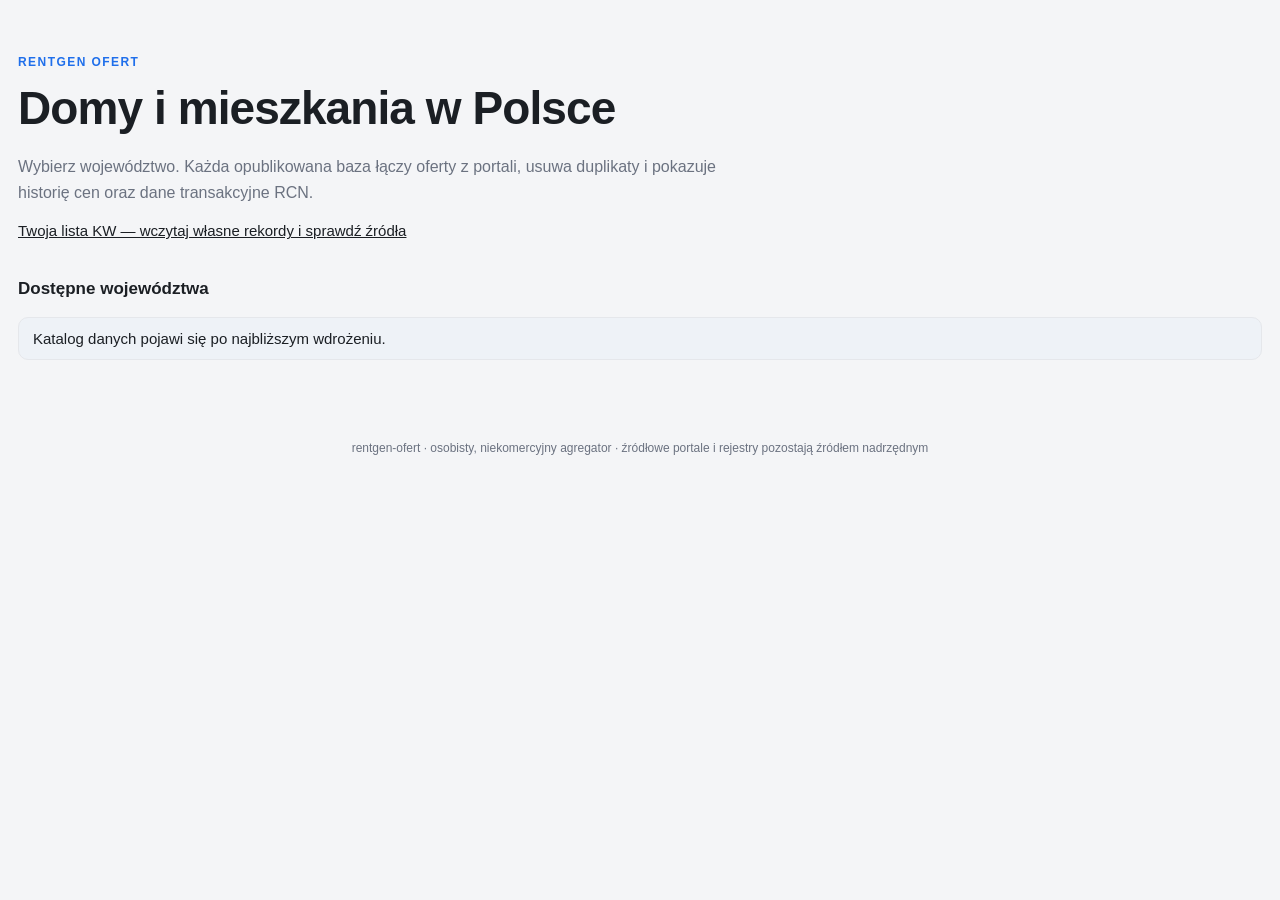
==== commit b7b645f8: "Add local-only KW evidence viewer and navigation" ====
--- a/site/index.html
+++ b/site/index.html
@@ -30,6 +30,7 @@
     <p class="eyebrow">Rentgen ofert</p>
     <h1>Domy i mieszkania w Polsce</h1>
     <p class="picker-lead">Wybierz województwo. Każda opublikowana baza łączy oferty z portali, usuwa duplikaty i pokazuje historię cen oraz dane transakcyjne RCN.</p>
+    <p><a href="kw.html">Twoja lista KW — wczytaj własne rekordy i sprawdź źródła</a></p>
   </header>
 
   <main class="picker-main">
